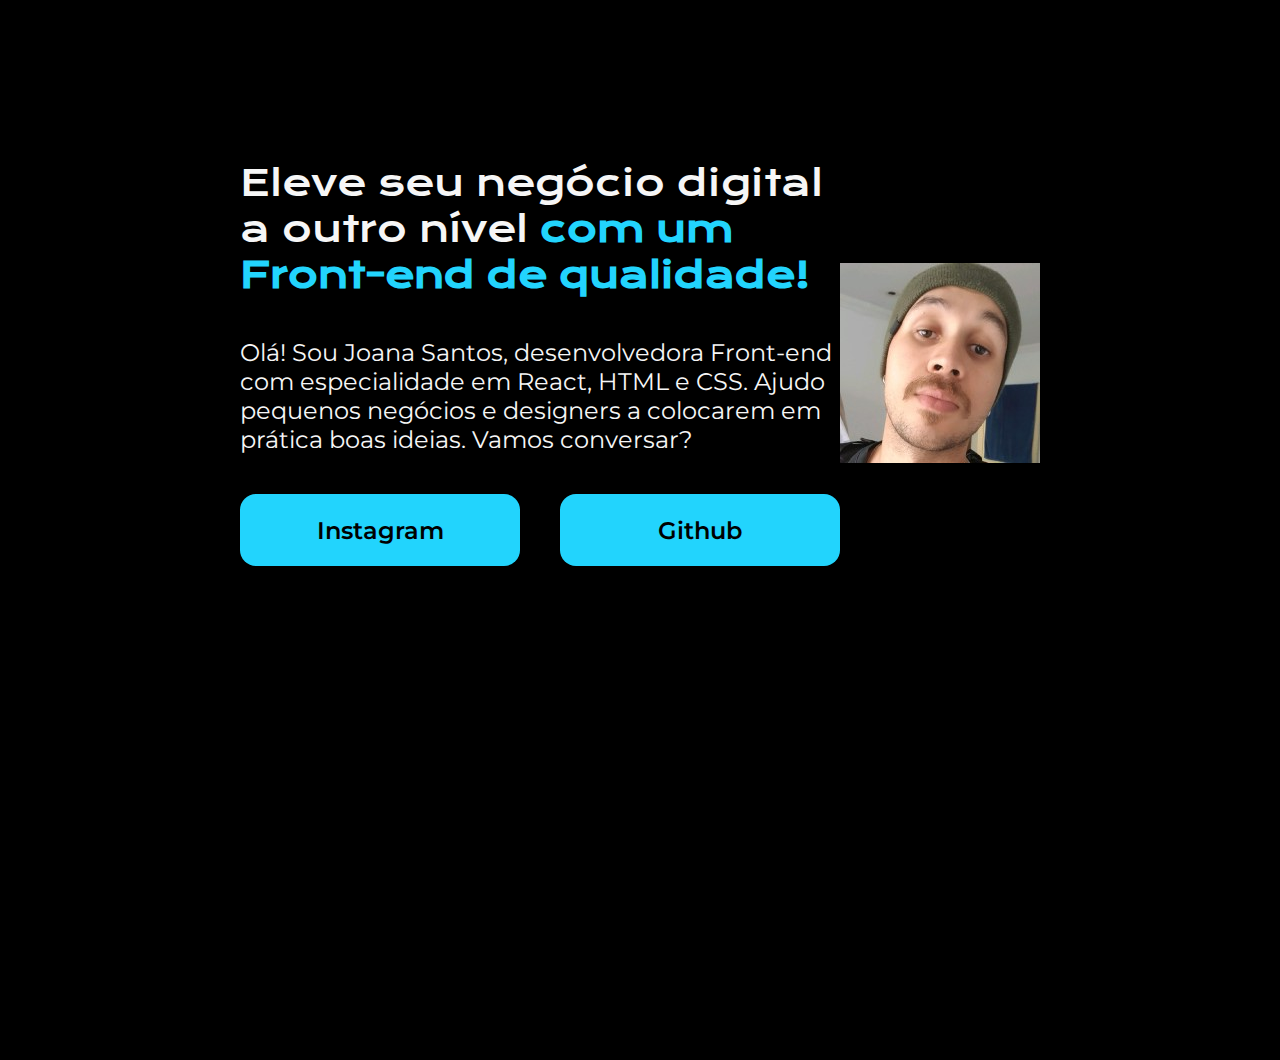
==== index.html @ 1d6f70eb "primeira versao do portifolio" ====
<!DOCTYPE html>
<html lang="pt-br">

<head>
  <meta charset="UTF-8">
  <meta name="viewport" content="width=device-width, initial-scale=1.0">
  <title>Portfolio</title>
  <link rel="stylesheet" href="style.css">
</head>

<body>
  <header>
  </header>
  <main class="container">
    <section class="container__conteudo">
      <h1 class="container__conteudo__titulo">Eleve seu negócio digital a outro nível <strong class="titulo-destaque">com um Front-end de qualidade!</strong></h1>
      <p class="container__conteudo__paragrafo">Olá! Sou Joana Santos, desenvolvedora Front-end com especialidade em React, HTML e CSS.
        Ajudo pequenos negócios e designers a colocarem em prática boas ideias. Vamos conversar?
      </p>
      <div class="container__links">
        <a class="container__links__link" href="https://instagram.com/">Instagram</a>
        <a class="container__links__link" href="https://github.com/">Github</a>
      </div>
    </section>
    <img src="imagem.jpeg" alt="Willian S Farias">
  </main>
  <footer>
  </footer>
</body>

</html>
---- style.css ----
@import url('https://fonts.googleapis.com/css2?family=Krona+One&family=Montserrat&display=swap');

* {
  margin: 0;
  padding: 0;
}

body {
  height: 100vh;
  box-sizing: border-box;
  background-color: #000000;
  color: #F6F6F6;
}

.titulo-destaque {
  color: #22D4FD;
}

.container {
  margin: 10rem 15rem;
  display: flex;
  align-items: center;
  justify-content: space-between;
}

.container__conteudo {
  width: 615px;
  display: flex;
  flex-direction: column;
  gap: 40px;
}

.container__conteudo__titulo {
  font-size: 36px;
  font-family: "Krona One", sans-serif;
  font-weight: 400;
  font-style: normal;
}

.container__conteudo__paragrafo {
  font-size: 24px;
  font-family: "Montserrat", sans-serif;
  font-optical-sizing: auto;
  font-weight: 400;
  font-style: normal;
}

.container__links {
  display: flex;
  justify-content: space-between;
}

.container__links__link {
  background-color: #22D4FD;
  width: 280px;
  text-align: center;
  border-radius: 16px;
  font-size: 24px;
  padding: 21.5px 0;
  text-decoration: none;
  color: #000000;
  font-family: "Montserrat", sans-serif;
  font-optical-sizing: auto;
  font-weight: 600;
  font-style: normal;
}
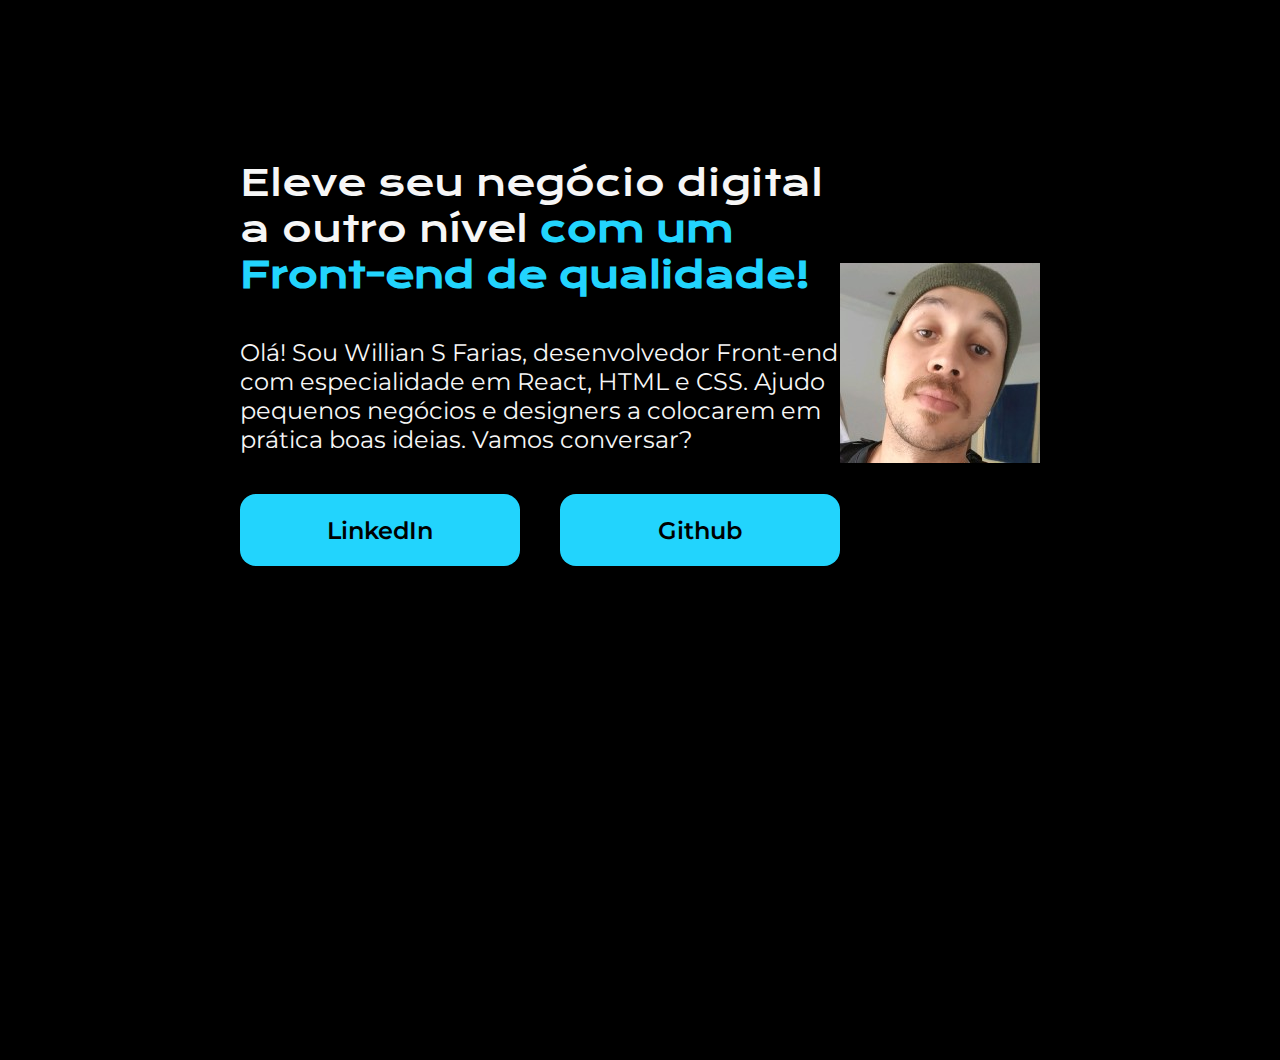
==== commit 7aa119ff: "atualizacao em texto e links do github e alteracao de instagram para linkedin" ====
--- a/index.html
+++ b/index.html
@@ -14,12 +14,12 @@
   <main class="container">
     <section class="container__conteudo">
       <h1 class="container__conteudo__titulo">Eleve seu negócio digital a outro nível <strong class="titulo-destaque">com um Front-end de qualidade!</strong></h1>
-      <p class="container__conteudo__paragrafo">Olá! Sou Joana Santos, desenvolvedora Front-end com especialidade em React, HTML e CSS.
+      <p class="container__conteudo__paragrafo">Olá! Sou Willian S Farias, desenvolvedor Front-end com especialidade em React, HTML e CSS.
         Ajudo pequenos negócios e designers a colocarem em prática boas ideias. Vamos conversar?
       </p>
       <div class="container__links">
-        <a class="container__links__link" href="https://instagram.com/">Instagram</a>
-        <a class="container__links__link" href="https://github.com/">Github</a>
+        <a class="container__links__link" href="https://www.linkedin.com/in/willian-farias/">LinkedIn</a>
+        <a class="container__links__link" href="https://github.com/WillianFarias">Github</a>
       </div>
     </section>
     <img src="imagem.jpeg" alt="Willian S Farias">
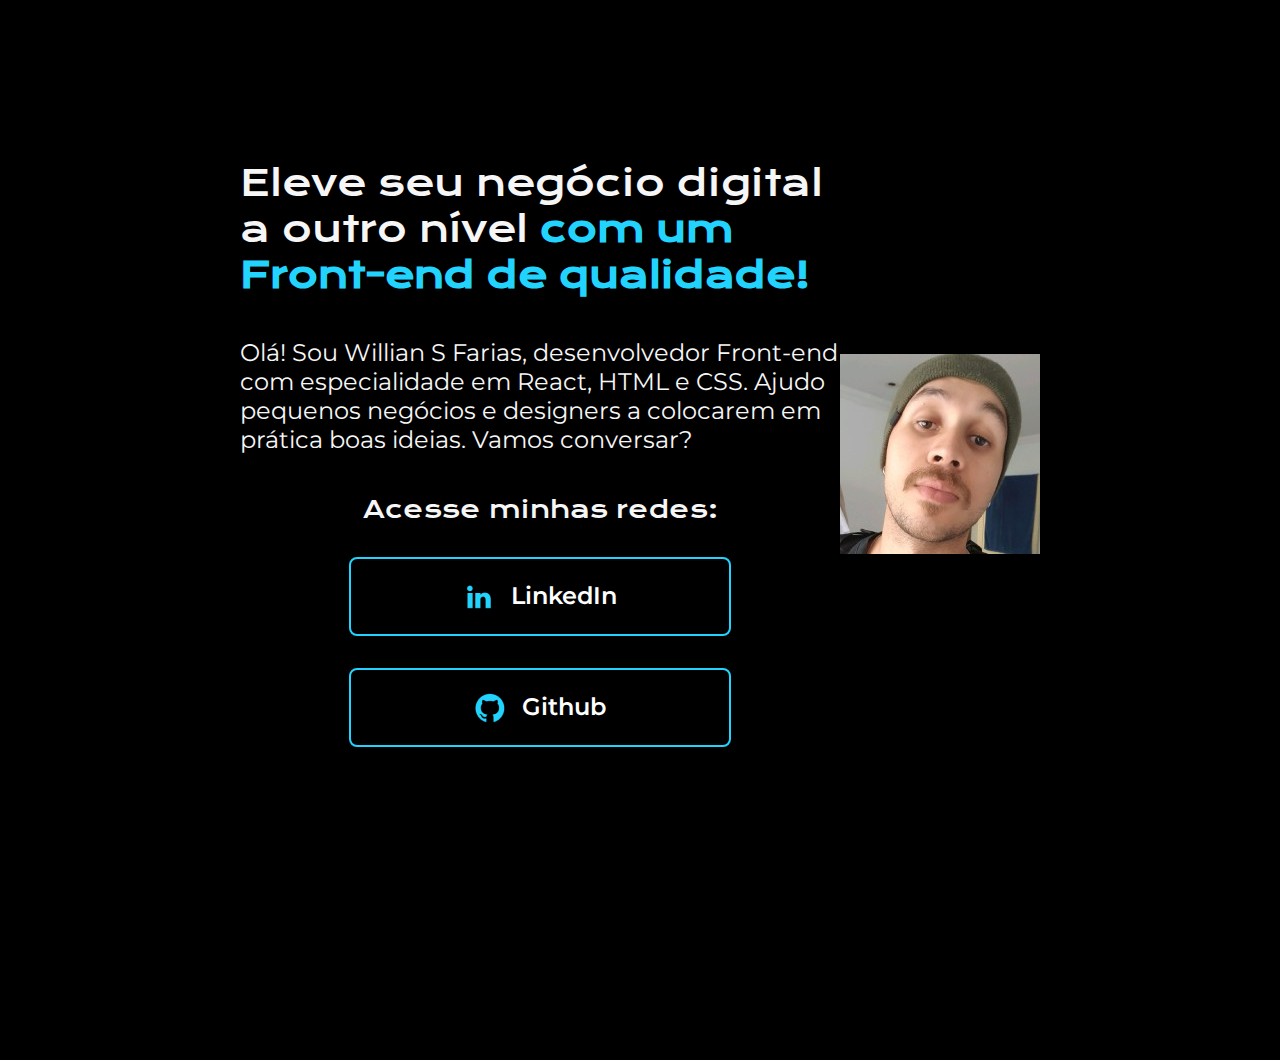
==== commit 0d4a1ab7: "personalizacao dos botoes das redes sociais" ====
--- a/index.html
+++ b/index.html
@@ -13,16 +13,23 @@
   </header>
   <main class="container">
     <section class="container__conteudo">
-      <h1 class="container__conteudo__titulo">Eleve seu negócio digital a outro nível <strong class="titulo-destaque">com um Front-end de qualidade!</strong></h1>
+      <h1 class="container__conteudo__titulo">Eleve seu negócio digital a outro nível <strong class="container__conteudo__titulo-destaque">com um Front-end de qualidade!</strong></h1>
       <p class="container__conteudo__paragrafo">Olá! Sou Willian S Farias, desenvolvedor Front-end com especialidade em React, HTML e CSS.
         Ajudo pequenos negócios e designers a colocarem em prática boas ideias. Vamos conversar?
       </p>
       <div class="container__links">
-        <a class="container__links__link" href="https://www.linkedin.com/in/willian-farias/">LinkedIn</a>
-        <a class="container__links__link" href="https://github.com/WillianFarias">Github</a>
+        <h2 class="container__links__subtitulo">Acesse minhas redes:</h2>
+        <a class="container__links__link" target="_blank" href="https://www.linkedin.com/in/willian-farias/">
+          <img src="assets/logo_linkedin.png" alt="Logo LinkedIn">
+          LinkedIn
+        </a>
+        <a class="container__links__link" target="_blank" href="https://github.com/WillianFarias">
+          <img src="assets/logo_github.png" alt="Logo Github">
+          Github
+        </a>
       </div>
     </section>
-    <img src="imagem.jpeg" alt="Willian S Farias">
+    <img src="assets/imagem.jpeg" alt="Willian S Farias">
   </main>
   <footer>
   </footer>
--- a/style.css
+++ b/style.css
@@ -10,10 +10,6 @@
   box-sizing: border-box;
   background-color: #000000;
   color: #F6F6F6;
-}
-
-.titulo-destaque {
-  color: #22D4FD;
 }
 
 .container {
@@ -37,6 +33,10 @@
   font-style: normal;
 }
 
+.container__conteudo__titulo-destaque {
+  color: #22D4FD;
+}
+
 .container__conteudo__paragrafo {
   font-size: 24px;
   font-family: "Montserrat", sans-serif;
@@ -47,20 +47,36 @@
 
 .container__links {
   display: flex;
-  justify-content: space-between;
+  flex-direction: column;
+  align-items: center;
+  gap: 32px;
+}
+
+.container__links__subtitulo {
+  font-family: "Krona One", sans-serif;
+  font-weight: 400;
+  size: 24px;
 }
 
 .container__links__link {
-  background-color: #22D4FD;
-  width: 280px;
+  display: flex;
+  justify-content: center;
+  gap: 16px;
+  width: 378px;
   text-align: center;
-  border-radius: 16px;
+  border-radius: 8px;
   font-size: 24px;
   padding: 21.5px 0;
   text-decoration: none;
-  color: #000000;
+  color: #FFFFFF;
   font-family: "Montserrat", sans-serif;
   font-optical-sizing: auto;
   font-weight: 600;
   font-style: normal;
+  border: 2px solid #22D4FD;
+}
+
+.container__links__link:hover {
+  cursor: pointer;
+  background-color: #272727;
 }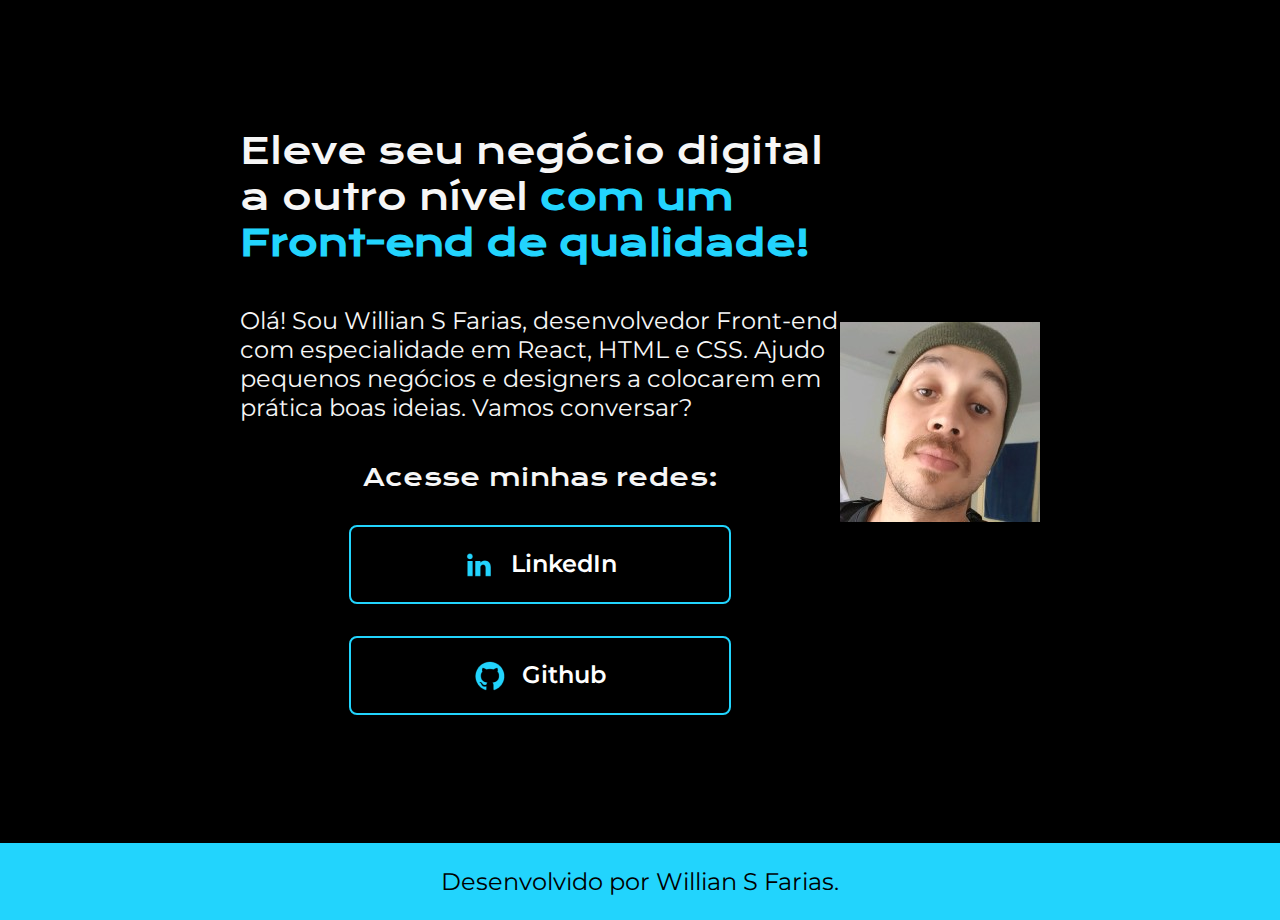
==== commit 6f8d1638: "ajustes no rodape" ====
--- a/index.html
+++ b/index.html
@@ -31,8 +31,8 @@
     </section>
     <img src="assets/imagem.jpeg" alt="Willian S Farias">
   </main>
-  <footer>
+  <footer class="rodape">
+    <p class="rodape__paragrafo">Desenvolvido por Willian S Farias.</p>
   </footer>
 </body>
-
 </html>--- a/style.css
+++ b/style.css
@@ -6,14 +6,13 @@
 }
 
 body {
-  height: 100vh;
   box-sizing: border-box;
   background-color: #000000;
   color: #F6F6F6;
 }
 
 .container {
-  margin: 10rem 15rem;
+  padding: 8rem 15rem;
   display: flex;
   align-items: center;
   justify-content: space-between;
@@ -79,4 +78,17 @@
 .container__links__link:hover {
   cursor: pointer;
   background-color: #272727;
+}
+
+.rodape {
+  padding: 24px;
+  text-align: center;
+  background-color: #22D4FD;
+}
+
+.rodape__paragrafo {
+  font-size: 24px;
+  font-family: "Montserrat", sans-serif;
+  font-weight: 400;
+  color: #000000;
 }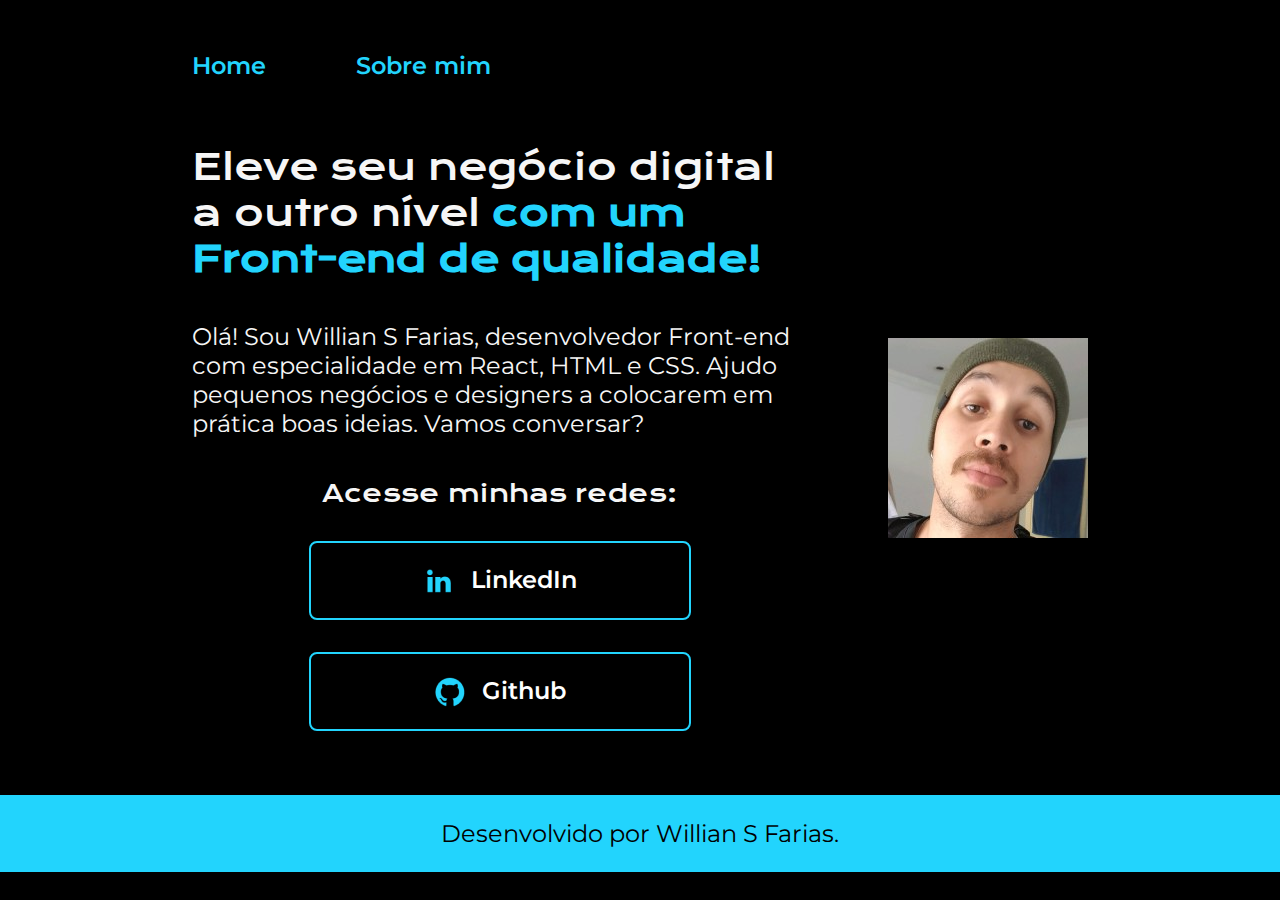
==== commit dbb2a71d: "criacao e estilizacao do cabecalho" ====
--- a/index.html
+++ b/index.html
@@ -9,7 +9,11 @@
 </head>
 
 <body>
-  <header>
+  <header class="cabecalho">
+    <nav class="cabecalho__menu">
+      <a href="#" class="cabecalho__menu__link">Home</a>
+      <a href="#" class="cabecalho__menu__link">Sobre mim</a>
+    </nav>
   </header>
   <main class="container">
     <section class="container__conteudo">
--- a/style.css
+++ b/style.css
@@ -11,8 +11,33 @@
   color: #F6F6F6;
 }
 
+.cabecalho {
+  display: flex;
+  padding: 4% 0% 0% 15%;
+}
+
+.cabecalho__menu {
+  display: flex;
+  gap: 80px;
+  justify-content: space-between;
+  width: 299px;
+}
+
+.cabecalho__menu__link {
+  font-size: 24px;
+  font-family: "Montserrat", sans-serif;
+  font-weight: 600;
+  text-decoration: none;
+  color: #22D4FD;
+}
+
+.cabecalho__menu__link:hover {
+  cursor: pointer;
+  color: #272727;
+}
+
 .container {
-  padding: 8rem 15rem;
+  padding: 5% 15%;
   display: flex;
   align-items: center;
   justify-content: space-between;
@@ -91,4 +116,4 @@
   font-family: "Montserrat", sans-serif;
   font-weight: 400;
   color: #000000;
-}+}
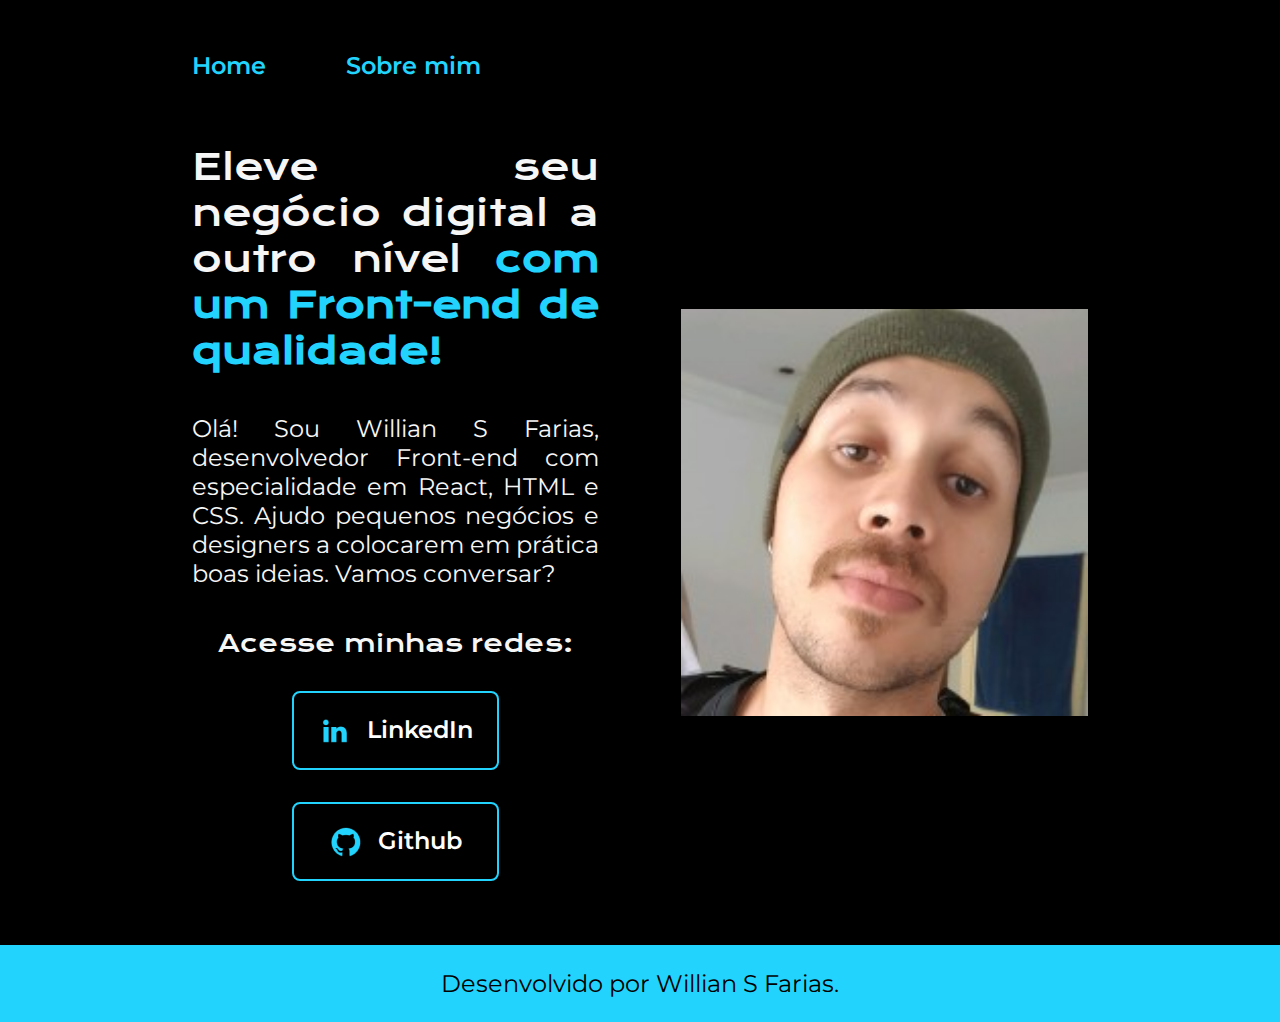
==== commit 4d9dde65: "aplicacao de responsividade no projeto" ====
--- a/index.html
+++ b/index.html
@@ -5,14 +5,14 @@
   <meta charset="UTF-8">
   <meta name="viewport" content="width=device-width, initial-scale=1.0">
   <title>Portfolio</title>
-  <link rel="stylesheet" href="style.css">
+  <link rel="stylesheet" href="./styles/style.css">
 </head>
 
 <body>
   <header class="cabecalho">
     <nav class="cabecalho__menu">
-      <a href="#" class="cabecalho__menu__link">Home</a>
-      <a href="#" class="cabecalho__menu__link">Sobre mim</a>
+      <a href="index.html" class="cabecalho__menu__link">Home</a>
+      <a href="about.html" class="cabecalho__menu__link">Sobre mim</a>
     </nav>
   </header>
   <main class="container">
@@ -33,7 +33,7 @@
         </a>
       </div>
     </section>
-    <img src="assets/imagem.jpeg" alt="Willian S Farias">
+    <img class="container__imagem" src="assets/imagem.jpeg" alt="Willian S Farias">
   </main>
   <footer class="rodape">
     <p class="rodape__paragrafo">Desenvolvido por Willian S Farias.</p>
--- a/styles/style.css
+++ b/styles/style.css
@@ -0,0 +1,152 @@
+@import url('https://fonts.googleapis.com/css2?family=Krona+One&family=Montserrat&display=swap');
+
+:root {
+    --cor-primaria: #000000;
+    --cor-secundaria: #FFFFFF;
+    --cor-terciaria: #22D4FD;
+    --cor-hove: #272727;
+    --fonte-principal: "Montserrat", sans-serif;
+    --fonte-secundaria: "Krona One", sans-serif;
+}
+
+* {
+  margin: 0;
+  padding: 0;
+}
+
+body {
+  box-sizing: border-box;
+  background-color: var(--cor-primaria);
+  color: #F6F6F6;
+}
+
+.cabecalho {
+  padding: 4% 0% 0% 15%;
+}
+
+.cabecalho__menu {
+  display: flex;
+  gap: 80px;
+}
+
+.cabecalho__menu__link {
+  font-size: 1.5rem;
+  font-family: var(--fonte-principal);
+  font-weight: 600;
+  text-decoration: none;
+  color: var(--cor-terciaria);
+}
+
+.cabecalho__menu__link:hover {
+  cursor: pointer;
+  color: var(--cor-hove);
+}
+
+.container {
+  padding: 5% 15%;
+  display: flex;
+  align-items: center;
+  justify-content: space-between;
+  gap: 82px;
+}
+
+.container__conteudo {
+  width: 50%;
+  display: flex;
+  flex-direction: column;
+  gap: 40px;
+}
+
+.container__conteudo__titulo {
+  font-size: 2.25rem;
+  font-family: var(--fonte-secundaria);
+  font-weight: 400;
+  font-style: normal;
+  text-align: justify;
+}
+
+.container__conteudo__titulo-destaque {
+  color: var(--cor-terciaria);
+}
+
+.container__conteudo__paragrafo {
+  font-size: 1.5rem;
+  font-family: var(--fonte-principal);
+  font-optical-sizing: auto;
+  font-weight: 400;
+  font-style: normal;
+  text-align: justify;
+}
+
+.container__links {
+  display: flex;
+  flex-direction: column;
+  align-items: center;
+  gap: 32px;
+}
+
+.container__links__subtitulo {
+  font-family: var(--fonte-secundaria);
+  font-weight: 400;
+  size: 24px;
+}
+
+.container__links__link {
+  display: flex;
+  justify-content: center;
+  gap: 16px;
+  width: 50%;
+  text-align: center;
+  border-radius: 8px;
+  font-size: 1.5rem;
+  padding: 21.5px 0;
+  text-decoration: none;
+  color: var(--cor-secundaria);
+  font-family: var(--fonte-principal);
+  font-optical-sizing: auto;
+  font-weight: 600;
+  font-style: normal;
+  border: 2px solid var(--cor-terciaria);
+}
+
+.container__links__link:hover {
+  cursor: pointer;
+  background-color: var(--cor-hove);
+}
+
+.container__imagem {
+  width: 50%;
+}
+
+.rodape {
+  padding: 24px;
+  text-align: center;
+  background-color: var(--cor-terciaria);
+}
+
+.rodape__paragrafo {
+  font-size: 1.5rem;
+  font-family: var(--fonte-principal);
+  font-weight: 400;
+  color: var(--cor-primaria);
+}
+
+@media (max-width: 1200px) {
+
+  .cabecalho {
+    padding: 10%;
+  }
+  
+  .cabecalho__menu {
+    justify-content: center;
+  }
+
+  .container {
+    flex-direction: column-reverse;
+    padding: 5%;
+  }
+
+  .container__conteudo {
+    width: auto;
+  }
+}